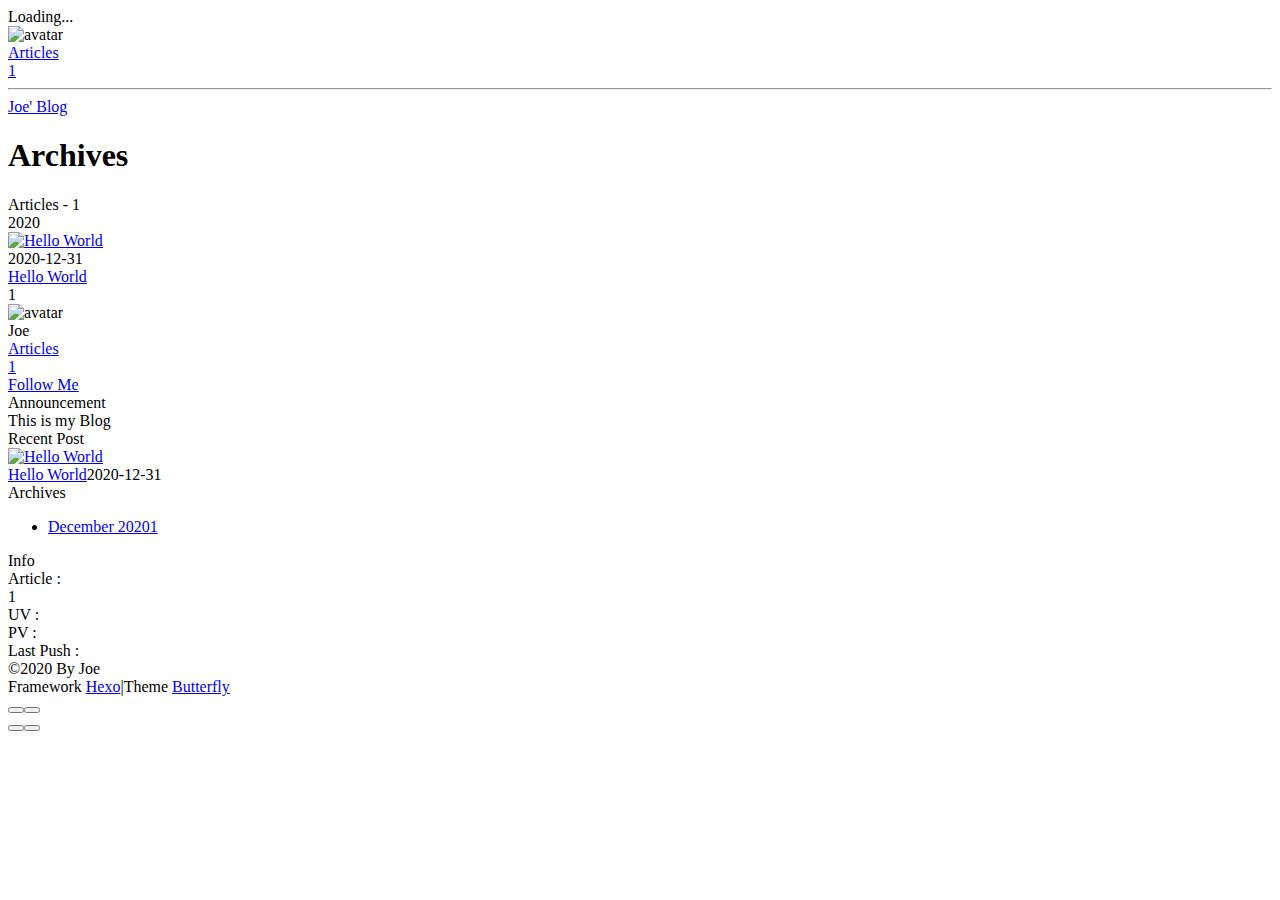
==== archives/index.html @ 87ab186c "Site updated: 2020-12-31 21:19:44" ====
<!DOCTYPE html><html lang="en" data-theme="light"><head><meta charset="UTF-8"><meta http-equiv="X-UA-Compatible" content="IE=edge"><meta name="viewport" content="width=device-width,initial-scale=1"><title>Archives | Joe' Blog</title><meta name="author" content="Joe"><meta name="copyright" content="Joe"><meta name="format-detection" content="telephone=no"><meta name="theme-color" content="#ffffff"><meta http-equiv="Cache-Control" content="no-transform"><meta http-equiv="Cache-Control" content="no-siteapp"><meta property="og:type" content="website">
<meta property="og:title" content="Joe&#39; Blog">
<meta property="og:url" content="http://example.com/archives/index.html">
<meta property="og:site_name" content="Joe&#39; Blog">
<meta property="og:locale" content="en_US">
<meta property="og:image" content="http://example.com/null">
<meta property="article:author" content="Joe">
<meta name="twitter:card" content="summary">
<meta name="twitter:image" content="http://example.com/null"><link rel="shortcut icon" href="/img/favicon.png"><link rel="canonical" href="http://example.com/archives/"><link rel="preconnect" href="//cdn.jsdelivr.net"/><link rel="preconnect" href="//busuanzi.ibruce.info"/><link rel="stylesheet" href="/css/index.css"><link rel="stylesheet" href="https://cdn.jsdelivr.net/npm/@fortawesome/fontawesome-free/css/all.min.css" media="print" onload="this.media='all'"><script>var GLOBAL_CONFIG = { 
  root: '/',
  algolia: undefined,
  localSearch: undefined,
  translate: undefined,
  noticeOutdate: undefined,
  highlight: {"plugin":"highlighjs","highlightCopy":true,"highlightLang":true},
  copy: {
    success: 'Copy successfully',
    error: 'Copy error',
    noSupport: 'The browser does not support'
  },
  relativeDate: {
    homepage: false,
    post: false
  },
  runtime: '',
  date_suffix: {
    just: 'Just',
    min: 'minutes ago',
    hour: 'hours ago',
    day: 'days ago',
    month: 'months ago'
  },
  copyright: undefined,
  lightbox: 'fancybox',
  Snackbar: undefined,
  source: {
    jQuery: 'https://cdn.jsdelivr.net/npm/jquery@latest/dist/jquery.min.js',
    justifiedGallery: {
      js: 'https://cdn.jsdelivr.net/npm/justifiedGallery/dist/js/jquery.justifiedGallery.min.js',
      css: 'https://cdn.jsdelivr.net/npm/justifiedGallery/dist/css/justifiedGallery.min.css'
    },
    fancybox: {
      js: 'https://cdn.jsdelivr.net/npm/@fancyapps/fancybox@latest/dist/jquery.fancybox.min.js',
      css: 'https://cdn.jsdelivr.net/npm/@fancyapps/fancybox@latest/dist/jquery.fancybox.min.css'
    }
  },
  isPhotoFigcaption: false,
  islazyload: false,
  isanchor: false
};

var saveToLocal = {
  set: function setWithExpiry(key, value, ttl) {
    const now = new Date()
    const expiryDay = ttl * 86400000
    const item = {
      value: value,
      expiry: now.getTime() + expiryDay,
    }
    localStorage.setItem(key, JSON.stringify(item))
  },

  get: function getWithExpiry(key) {
    const itemStr = localStorage.getItem(key)

    if (!itemStr) {
      return undefined
    }
    const item = JSON.parse(itemStr)
    const now = new Date()

    if (now.getTime() > item.expiry) {
      localStorage.removeItem(key)
      return undefined
    }
    return item.value
  }
}

// https://stackoverflow.com/questions/16839698/jquery-getscript-alternative-in-native-javascript
const getScript = url => new Promise((resolve, reject) => {
  const script = document.createElement('script')
  script.src = url
  script.async = true
  script.onerror = reject
  script.onload = script.onreadystatechange = function() {
    const loadState = this.readyState
    if (loadState && loadState !== 'loaded' && loadState !== 'complete') return
    script.onload = script.onreadystatechange = null
    resolve()
  }
  document.head.appendChild(script)
})</script><script id="config_change">var GLOBAL_CONFIG_SITE = { 
  isPost: false,
  isHome: false,
  isHighlightShrink: false,
  isToc: false,
  postUpdate: '2020-12-31 21:19:27'
}</script><noscript><style type="text/css">
  #nav {
    opacity: 1
  }
  .justified-gallery img {
    opacity: 1
  }

  #recent-posts time,
  #post-meta time {
    display: inline !important
  }
</style></noscript><script>(function () {  window.activateDarkMode = function () {
    document.documentElement.setAttribute('data-theme', 'dark')
    if (document.querySelector('meta[name="theme-color"]') !== null) {
      document.querySelector('meta[name="theme-color"]').setAttribute('content', '#0d0d0d')
    }
  }
  window.activateLightMode = function () {
    document.documentElement.setAttribute('data-theme', 'light')
   if (document.querySelector('meta[name="theme-color"]') !== null) {
      document.querySelector('meta[name="theme-color"]').setAttribute('content', '#ffffff')
    }
  }
  const autoChangeMode = 'false'
  const t = saveToLocal.get('theme')
  if (autoChangeMode === '1') {
    const isDarkMode = window.matchMedia('(prefers-color-scheme: dark)').matches
    const isLightMode = window.matchMedia('(prefers-color-scheme: light)').matches
    const isNotSpecified = window.matchMedia('(prefers-color-scheme: no-preference)').matches
    const hasNoSupport = !isDarkMode && !isLightMode && !isNotSpecified
    if (t === undefined) {
      if (isLightMode) activateLightMode()
      else if (isDarkMode) activateDarkMode()
      else if (isNotSpecified || hasNoSupport) {
        const now = new Date()
        const hour = now.getHours()
        const isNight = hour <= 6 || hour >= 18
        isNight ? activateDarkMode() : activateLightMode()
      }
      window.matchMedia('(prefers-color-scheme: dark)').addListener(function (e) {
        if (saveToLocal.get('theme') === undefined) {
          e.matches ? activateDarkMode() : activateLightMode()
        }
      })
    } else if (t === 'light') activateLightMode()
    else activateDarkMode()
  } else if (autoChangeMode === '2') {
    const now = new Date()
    const hour = now.getHours()
    const isNight = hour <= 6 || hour >= 18
    if (t === undefined) isNight ? activateDarkMode() : activateLightMode()
    else if (t === 'light') activateLightMode()
    else activateDarkMode()
  } else {
    if (t === 'dark') activateDarkMode()
    else if (t === 'light') activateLightMode()
  }const asideStatus = saveToLocal.get('aside-status')
if (asideStatus !== undefined) {
   if (asideStatus === 'hide') {
     document.documentElement.classList.add('hide-aside')
   } else {
     document.documentElement.classList.remove('hide-aside')
   }
}})()</script><meta name="generator" content="Hexo 5.3.0"></head><body><div id="loading-box"><div class="loading-left-bg"></div><div class="loading-right-bg"></div><div class="spinner-box"><div class="configure-border-1"><div class="configure-core"></div></div><div class="configure-border-2"><div class="configure-core"></div></div><div class="loading-word">Loading...</div></div></div><div id="sidebar"><div id="menu-mask"></div><div id="sidebar-menus"><div class="author-avatar"><img class="avatar-img" src="/null" onerror="onerror=null;src='/img/friend_404.gif'" alt="avatar"/></div><div class="site-data"><div class="data-item is-center"><div class="data-item-link"><a href="/archives/"><div class="headline">Articles</div><div class="length-num">1</div></a></div></div></div><hr/></div></div><div class="page" id="body-wrap"><header class="not-index-bg" id="page-header"><nav id="nav"><span id="blog_name"><a id="site-name" href="/">Joe' Blog</a></span><div id="menus"><div id="toggle-menu"><a class="site-page"><i class="fas fa-bars fa-fw"></i></a></div></div></nav><div id="page-site-info"><h1 id="site-title">Archives</h1></div></header><main class="layout" id="content-inner"><div id="archive"><div class="article-sort-title">Articles - 1</div><div class="article-sort"><div class="article-sort-item year">2020</div><div class="article-sort-item"><a class="article-sort-item-img" href="/2020/12/31/hello-world/" title="Hello World"><img src="https://cdn.jsdelivr.net/npm/butterfly-extsrc@1/img/default.jpg" alt="Hello World" onerror="this.onerror=null;this.src='/img/404.jpg'"></a><div class="article-sort-item-info"><div class="article-sort-item-time"><i class="far fa-calendar-alt"></i><time class="post-meta-date-created" datetime="2020-12-31T04:21:38.815Z" title="Created 2020-12-31 12:21:38">2020-12-31</time></div><a class="article-sort-item-title" href="/2020/12/31/hello-world/" title="Hello World">Hello World</a></div></div></div><nav id="pagination"><div class="pagination"><span class="page-number current">1</span></div></nav></div><div class="aside-content" id="aside-content"><div class="card-widget card-info"><div class="card-info-avatar is-center"><img class="avatar-img" src="/null" onerror="this.onerror=null;this.src='/img/friend_404.gif'" alt="avatar"/><div class="author-info__name">Joe</div><div class="author-info__description"></div></div><div class="card-info-data"><div class="card-info-data-item is-center"><a href="/archives/"><div class="headline">Articles</div><div class="length-num">1</div></a></div></div><a class="button--animated" id="card-info-btn" target="_blank" rel="noopener" href="https://github.com/xxxxxx"><i class="fab fa-github"></i><span>Follow Me</span></a></div><div class="card-widget card-announcement"><div class="item-headline"><i class="fas fa-bullhorn card-announcement-animation"></i><span>Announcement</span></div><div class="announcement_content">This is my Blog</div></div><div class="sticky_layout"><div class="card-widget card-recent-post"><div class="item-headline"><i class="fas fa-history"></i><span>Recent Post</span></div><div class="aside-list"><div class="aside-list-item"><a class="thumbnail" href="/2020/12/31/hello-world/" title="Hello World"><img src="https://cdn.jsdelivr.net/npm/butterfly-extsrc@1/img/default.jpg" onerror="this.onerror=null;this.src='/img/404.jpg'" alt="Hello World"/></a><div class="content"><a class="title" href="/2020/12/31/hello-world/" title="Hello World">Hello World</a><time datetime="2020-12-31T04:21:38.815Z" title="Created 2020-12-31 12:21:38">2020-12-31</time></div></div></div></div><div class="card-widget card-archives"><div class="item-headline"><i class="fas fa-archive"></i><span>Archives</span></div><ul class="card-archive-list"><li class="card-archive-list-item"><a class="card-archive-list-link" href="/archives/2020/12/"><span class="card-archive-list-date">December 2020</span><span class="card-archive-list-count">1</span></a></li></ul></div><div class="card-widget card-webinfo"><div class="item-headline"><i class="fas fa-chart-line"></i><span>Info</span></div><div class="webinfo"><div class="webinfo-item"><div class="item-name">Article :</div><div class="item-count">1</div></div><div class="webinfo-item"><div class="item-name">UV :</div><div class="item-count" id="busuanzi_value_site_uv"></div></div><div class="webinfo-item"><div class="item-name">PV :</div><div class="item-count" id="busuanzi_value_site_pv"></div></div><div class="webinfo-item"><div class="item-name">Last Push :</div><div class="item-count" id="last-push-date" data-lastPushDate="2020-12-31T13:19:27.565Z"></div></div></div></div></div></div></main><footer id="footer"><div id="footer-wrap"><div class="copyright">&copy;2020 By Joe</div><div class="framework-info"><span>Framework </span><a target="_blank" rel="noopener" href="https://hexo.io">Hexo</a><span class="footer-separator">|</span><span>Theme </span><a target="_blank" rel="noopener" href="https://github.com/jerryc127/hexo-theme-butterfly">Butterfly</a></div></div></footer></div><div id="rightside"><div id="rightside-config-hide"><button id="darkmode" type="button" title="Switch Between Light And Dark Mode"><i class="fas fa-adjust"></i></button><button id="hide-aside-btn" type="button" title="Toggle between single-column and double-column"><i class="fas fa-arrows-alt-h"></i></button></div><div id="rightside-config-show"><button id="rightside_config" type="button" title="Setting"><i class="fas fa-cog fa-spin"></i></button><button id="go-up" type="button" title="Back To Top"><i class="fas fa-arrow-up"></i></button></div></div><div><script src="/js/utils.js"></script><script src="/js/main.js"></script><script>var preloader = {
  endLoading: () => {
    document.body.style.overflow = 'auto';
    document.getElementById('loading-box').classList.add("loaded")
  },
  initLoading: () => {
    document.body.style.overflow = '';
    document.getElementById('loading-box').classList.remove("loaded")

  }
}
window.addEventListener('load',()=> {preloader.endLoading()})</script><div class="js-pjax"><script async src="//busuanzi.ibruce.info/busuanzi/2.3/busuanzi.pure.mini.js"></script></div><script src="https://cdn.jsdelivr.net/npm/butterfly-extsrc@1/dist/activate-power-mode.min.js"></script><script>POWERMODE.colorful = true;
POWERMODE.shake = true;
POWERMODE.mobile = true;
document.body.addEventListener('input', POWERMODE);
</script></div></body></html>
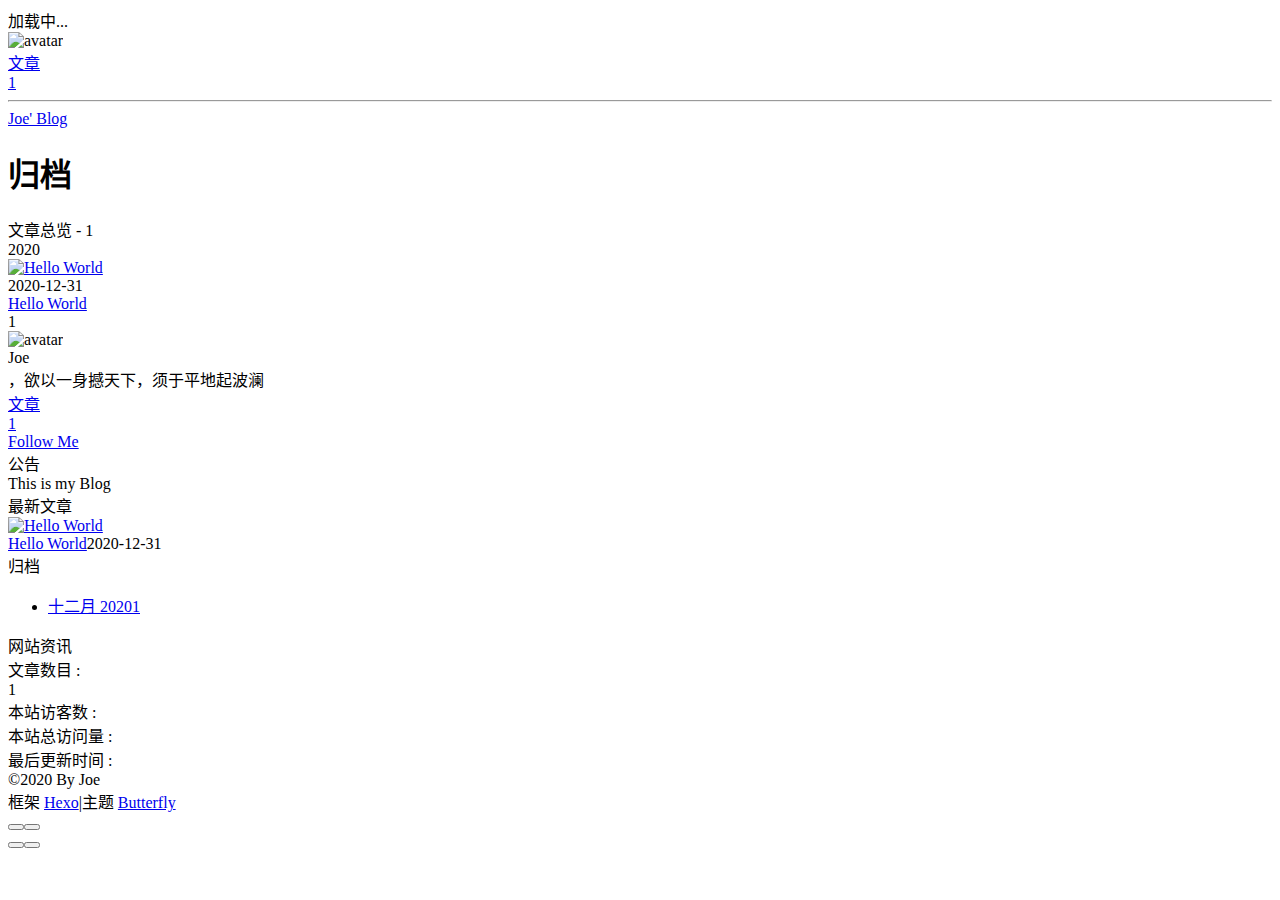
==== commit ca8303af: "Site updated: 2020-12-31 21:42:54" ====
--- a/archives/index.html
+++ b/archives/index.html
@@ -1,8 +1,10 @@
-<!DOCTYPE html><html lang="en" data-theme="light"><head><meta charset="UTF-8"><meta http-equiv="X-UA-Compatible" content="IE=edge"><meta name="viewport" content="width=device-width,initial-scale=1"><title>Archives | Joe' Blog</title><meta name="author" content="Joe"><meta name="copyright" content="Joe"><meta name="format-detection" content="telephone=no"><meta name="theme-color" content="#ffffff"><meta http-equiv="Cache-Control" content="no-transform"><meta http-equiv="Cache-Control" content="no-siteapp"><meta property="og:type" content="website">
+<!DOCTYPE html><html lang="zh-CN" data-theme="light"><head><meta charset="UTF-8"><meta http-equiv="X-UA-Compatible" content="IE=edge"><meta name="viewport" content="width=device-width,initial-scale=1"><title>归档 | Joe' Blog</title><meta name="author" content="Joe"><meta name="copyright" content="Joe"><meta name="format-detection" content="telephone=no"><meta name="theme-color" content="#ffffff"><meta http-equiv="Cache-Control" content="no-transform"><meta http-equiv="Cache-Control" content="no-siteapp"><meta name="description" content="，欲以一身撼天下，须于平地起波澜">
+<meta property="og:type" content="website">
 <meta property="og:title" content="Joe&#39; Blog">
 <meta property="og:url" content="http://example.com/archives/index.html">
 <meta property="og:site_name" content="Joe&#39; Blog">
-<meta property="og:locale" content="en_US">
+<meta property="og:description" content="，欲以一身撼天下，须于平地起波澜">
+<meta property="og:locale" content="zh_CN">
 <meta property="og:image" content="http://example.com/null">
 <meta property="article:author" content="Joe">
 <meta name="twitter:card" content="summary">
@@ -14,9 +16,9 @@
   noticeOutdate: undefined,
   highlight: {"plugin":"highlighjs","highlightCopy":true,"highlightLang":true},
   copy: {
-    success: 'Copy successfully',
-    error: 'Copy error',
-    noSupport: 'The browser does not support'
+    success: '复制成功',
+    error: '复制错误',
+    noSupport: '浏览器不支持'
   },
   relativeDate: {
     homepage: false,
@@ -24,11 +26,11 @@
   },
   runtime: '',
   date_suffix: {
-    just: 'Just',
-    min: 'minutes ago',
-    hour: 'hours ago',
-    day: 'days ago',
-    month: 'months ago'
+    just: '刚刚',
+    min: '分钟前',
+    hour: '小时前',
+    day: '天前',
+    month: '个月前'
   },
   copyright: undefined,
   lightbox: 'fancybox',
@@ -95,7 +97,7 @@
   isHome: false,
   isHighlightShrink: false,
   isToc: false,
-  postUpdate: '2020-12-31 21:19:27'
+  postUpdate: '2020-12-31 21:42:39'
 }</script><noscript><style type="text/css">
   #nav {
     opacity: 1
@@ -160,7 +162,7 @@
    } else {
      document.documentElement.classList.remove('hide-aside')
    }
-}})()</script><meta name="generator" content="Hexo 5.3.0"></head><body><div id="loading-box"><div class="loading-left-bg"></div><div class="loading-right-bg"></div><div class="spinner-box"><div class="configure-border-1"><div class="configure-core"></div></div><div class="configure-border-2"><div class="configure-core"></div></div><div class="loading-word">Loading...</div></div></div><div id="sidebar"><div id="menu-mask"></div><div id="sidebar-menus"><div class="author-avatar"><img class="avatar-img" src="/null" onerror="onerror=null;src='/img/friend_404.gif'" alt="avatar"/></div><div class="site-data"><div class="data-item is-center"><div class="data-item-link"><a href="/archives/"><div class="headline">Articles</div><div class="length-num">1</div></a></div></div></div><hr/></div></div><div class="page" id="body-wrap"><header class="not-index-bg" id="page-header"><nav id="nav"><span id="blog_name"><a id="site-name" href="/">Joe' Blog</a></span><div id="menus"><div id="toggle-menu"><a class="site-page"><i class="fas fa-bars fa-fw"></i></a></div></div></nav><div id="page-site-info"><h1 id="site-title">Archives</h1></div></header><main class="layout" id="content-inner"><div id="archive"><div class="article-sort-title">Articles - 1</div><div class="article-sort"><div class="article-sort-item year">2020</div><div class="article-sort-item"><a class="article-sort-item-img" href="/2020/12/31/hello-world/" title="Hello World"><img src="https://cdn.jsdelivr.net/npm/butterfly-extsrc@1/img/default.jpg" alt="Hello World" onerror="this.onerror=null;this.src='/img/404.jpg'"></a><div class="article-sort-item-info"><div class="article-sort-item-time"><i class="far fa-calendar-alt"></i><time class="post-meta-date-created" datetime="2020-12-31T04:21:38.815Z" title="Created 2020-12-31 12:21:38">2020-12-31</time></div><a class="article-sort-item-title" href="/2020/12/31/hello-world/" title="Hello World">Hello World</a></div></div></div><nav id="pagination"><div class="pagination"><span class="page-number current">1</span></div></nav></div><div class="aside-content" id="aside-content"><div class="card-widget card-info"><div class="card-info-avatar is-center"><img class="avatar-img" src="/null" onerror="this.onerror=null;this.src='/img/friend_404.gif'" alt="avatar"/><div class="author-info__name">Joe</div><div class="author-info__description"></div></div><div class="card-info-data"><div class="card-info-data-item is-center"><a href="/archives/"><div class="headline">Articles</div><div class="length-num">1</div></a></div></div><a class="button--animated" id="card-info-btn" target="_blank" rel="noopener" href="https://github.com/xxxxxx"><i class="fab fa-github"></i><span>Follow Me</span></a></div><div class="card-widget card-announcement"><div class="item-headline"><i class="fas fa-bullhorn card-announcement-animation"></i><span>Announcement</span></div><div class="announcement_content">This is my Blog</div></div><div class="sticky_layout"><div class="card-widget card-recent-post"><div class="item-headline"><i class="fas fa-history"></i><span>Recent Post</span></div><div class="aside-list"><div class="aside-list-item"><a class="thumbnail" href="/2020/12/31/hello-world/" title="Hello World"><img src="https://cdn.jsdelivr.net/npm/butterfly-extsrc@1/img/default.jpg" onerror="this.onerror=null;this.src='/img/404.jpg'" alt="Hello World"/></a><div class="content"><a class="title" href="/2020/12/31/hello-world/" title="Hello World">Hello World</a><time datetime="2020-12-31T04:21:38.815Z" title="Created 2020-12-31 12:21:38">2020-12-31</time></div></div></div></div><div class="card-widget card-archives"><div class="item-headline"><i class="fas fa-archive"></i><span>Archives</span></div><ul class="card-archive-list"><li class="card-archive-list-item"><a class="card-archive-list-link" href="/archives/2020/12/"><span class="card-archive-list-date">December 2020</span><span class="card-archive-list-count">1</span></a></li></ul></div><div class="card-widget card-webinfo"><div class="item-headline"><i class="fas fa-chart-line"></i><span>Info</span></div><div class="webinfo"><div class="webinfo-item"><div class="item-name">Article :</div><div class="item-count">1</div></div><div class="webinfo-item"><div class="item-name">UV :</div><div class="item-count" id="busuanzi_value_site_uv"></div></div><div class="webinfo-item"><div class="item-name">PV :</div><div class="item-count" id="busuanzi_value_site_pv"></div></div><div class="webinfo-item"><div class="item-name">Last Push :</div><div class="item-count" id="last-push-date" data-lastPushDate="2020-12-31T13:19:27.565Z"></div></div></div></div></div></div></main><footer id="footer"><div id="footer-wrap"><div class="copyright">&copy;2020 By Joe</div><div class="framework-info"><span>Framework </span><a target="_blank" rel="noopener" href="https://hexo.io">Hexo</a><span class="footer-separator">|</span><span>Theme </span><a target="_blank" rel="noopener" href="https://github.com/jerryc127/hexo-theme-butterfly">Butterfly</a></div></div></footer></div><div id="rightside"><div id="rightside-config-hide"><button id="darkmode" type="button" title="Switch Between Light And Dark Mode"><i class="fas fa-adjust"></i></button><button id="hide-aside-btn" type="button" title="Toggle between single-column and double-column"><i class="fas fa-arrows-alt-h"></i></button></div><div id="rightside-config-show"><button id="rightside_config" type="button" title="Setting"><i class="fas fa-cog fa-spin"></i></button><button id="go-up" type="button" title="Back To Top"><i class="fas fa-arrow-up"></i></button></div></div><div><script src="/js/utils.js"></script><script src="/js/main.js"></script><script>var preloader = {
+}})()</script><meta name="generator" content="Hexo 5.3.0"></head><body><div id="loading-box"><div class="loading-left-bg"></div><div class="loading-right-bg"></div><div class="spinner-box"><div class="configure-border-1"><div class="configure-core"></div></div><div class="configure-border-2"><div class="configure-core"></div></div><div class="loading-word">加载中...</div></div></div><div id="sidebar"><div id="menu-mask"></div><div id="sidebar-menus"><div class="author-avatar"><img class="avatar-img" src="/null" onerror="onerror=null;src='/img/friend_404.gif'" alt="avatar"/></div><div class="site-data"><div class="data-item is-center"><div class="data-item-link"><a href="/archives/"><div class="headline">文章</div><div class="length-num">1</div></a></div></div></div><hr/></div></div><div class="page" id="body-wrap"><header class="not-index-bg" id="page-header"><nav id="nav"><span id="blog_name"><a id="site-name" href="/">Joe' Blog</a></span><div id="menus"><div id="toggle-menu"><a class="site-page"><i class="fas fa-bars fa-fw"></i></a></div></div></nav><div id="page-site-info"><h1 id="site-title">归档</h1></div></header><main class="layout" id="content-inner"><div id="archive"><div class="article-sort-title">文章总览 - 1</div><div class="article-sort"><div class="article-sort-item year">2020</div><div class="article-sort-item"><a class="article-sort-item-img" href="/2020/12/31/hello-world/" title="Hello World"><img src="https://cdn.jsdelivr.net/npm/butterfly-extsrc@1/img/default.jpg" alt="Hello World" onerror="this.onerror=null;this.src='/img/404.jpg'"></a><div class="article-sort-item-info"><div class="article-sort-item-time"><i class="far fa-calendar-alt"></i><time class="post-meta-date-created" datetime="2020-12-31T04:21:38.815Z" title="发表于 2020-12-31 12:21:38">2020-12-31</time></div><a class="article-sort-item-title" href="/2020/12/31/hello-world/" title="Hello World">Hello World</a></div></div></div><nav id="pagination"><div class="pagination"><span class="page-number current">1</span></div></nav></div><div class="aside-content" id="aside-content"><div class="card-widget card-info"><div class="card-info-avatar is-center"><img class="avatar-img" src="/null" onerror="this.onerror=null;this.src='/img/friend_404.gif'" alt="avatar"/><div class="author-info__name">Joe</div><div class="author-info__description">，欲以一身撼天下，须于平地起波澜</div></div><div class="card-info-data"><div class="card-info-data-item is-center"><a href="/archives/"><div class="headline">文章</div><div class="length-num">1</div></a></div></div><a class="button--animated" id="card-info-btn" target="_blank" rel="noopener" href="https://github.com/xxxxxx"><i class="fab fa-github"></i><span>Follow Me</span></a></div><div class="card-widget card-announcement"><div class="item-headline"><i class="fas fa-bullhorn card-announcement-animation"></i><span>公告</span></div><div class="announcement_content">This is my Blog</div></div><div class="sticky_layout"><div class="card-widget card-recent-post"><div class="item-headline"><i class="fas fa-history"></i><span>最新文章</span></div><div class="aside-list"><div class="aside-list-item"><a class="thumbnail" href="/2020/12/31/hello-world/" title="Hello World"><img src="https://cdn.jsdelivr.net/npm/butterfly-extsrc@1/img/default.jpg" onerror="this.onerror=null;this.src='/img/404.jpg'" alt="Hello World"/></a><div class="content"><a class="title" href="/2020/12/31/hello-world/" title="Hello World">Hello World</a><time datetime="2020-12-31T04:21:38.815Z" title="发表于 2020-12-31 12:21:38">2020-12-31</time></div></div></div></div><div class="card-widget card-archives"><div class="item-headline"><i class="fas fa-archive"></i><span>归档</span></div><ul class="card-archive-list"><li class="card-archive-list-item"><a class="card-archive-list-link" href="/archives/2020/12/"><span class="card-archive-list-date">十二月 2020</span><span class="card-archive-list-count">1</span></a></li></ul></div><div class="card-widget card-webinfo"><div class="item-headline"><i class="fas fa-chart-line"></i><span>网站资讯</span></div><div class="webinfo"><div class="webinfo-item"><div class="item-name">文章数目 :</div><div class="item-count">1</div></div><div class="webinfo-item"><div class="item-name">本站访客数 :</div><div class="item-count" id="busuanzi_value_site_uv"></div></div><div class="webinfo-item"><div class="item-name">本站总访问量 :</div><div class="item-count" id="busuanzi_value_site_pv"></div></div><div class="webinfo-item"><div class="item-name">最后更新时间 :</div><div class="item-count" id="last-push-date" data-lastPushDate="2020-12-31T13:42:39.740Z"></div></div></div></div></div></div></main><footer id="footer"><div id="footer-wrap"><div class="copyright">&copy;2020 By Joe</div><div class="framework-info"><span>框架 </span><a target="_blank" rel="noopener" href="https://hexo.io">Hexo</a><span class="footer-separator">|</span><span>主题 </span><a target="_blank" rel="noopener" href="https://github.com/jerryc127/hexo-theme-butterfly">Butterfly</a></div></div></footer></div><div id="rightside"><div id="rightside-config-hide"><button id="darkmode" type="button" title="浅色和深色模式转换"><i class="fas fa-adjust"></i></button><button id="hide-aside-btn" type="button" title="单栏和双栏切换"><i class="fas fa-arrows-alt-h"></i></button></div><div id="rightside-config-show"><button id="rightside_config" type="button" title="设置"><i class="fas fa-cog fa-spin"></i></button><button id="go-up" type="button" title="回到顶部"><i class="fas fa-arrow-up"></i></button></div></div><div><script src="/js/utils.js"></script><script src="/js/main.js"></script><script>var preloader = {
   endLoading: () => {
     document.body.style.overflow = 'auto';
     document.getElementById('loading-box').classList.add("loaded")
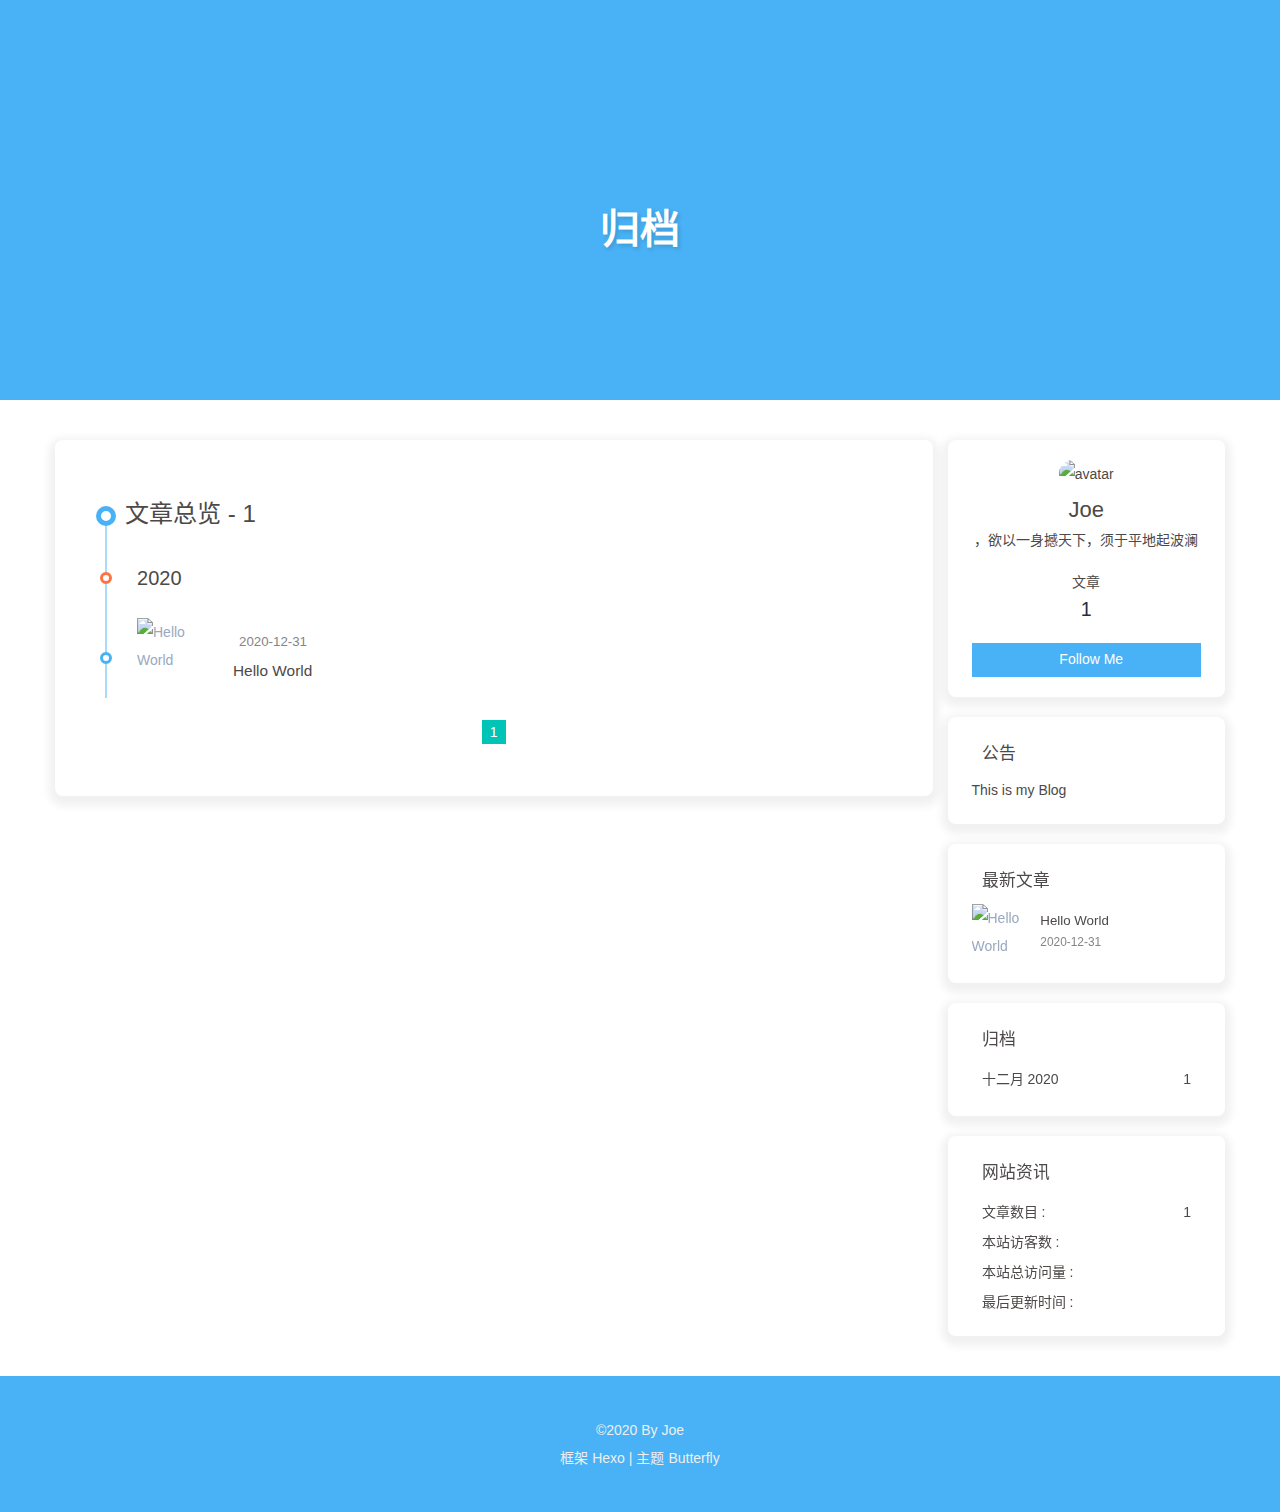
==== commit 84a99de1: "Site updated: 2020-12-31 21:48:09" ====
--- a/archives/index.html
+++ b/archives/index.html
@@ -97,7 +97,7 @@
   isHome: false,
   isHighlightShrink: false,
   isToc: false,
-  postUpdate: '2020-12-31 21:42:39'
+  postUpdate: '2020-12-31 21:47:52'
 }</script><noscript><style type="text/css">
   #nav {
     opacity: 1
@@ -162,7 +162,7 @@
    } else {
      document.documentElement.classList.remove('hide-aside')
    }
-}})()</script><meta name="generator" content="Hexo 5.3.0"></head><body><div id="loading-box"><div class="loading-left-bg"></div><div class="loading-right-bg"></div><div class="spinner-box"><div class="configure-border-1"><div class="configure-core"></div></div><div class="configure-border-2"><div class="configure-core"></div></div><div class="loading-word">加载中...</div></div></div><div id="sidebar"><div id="menu-mask"></div><div id="sidebar-menus"><div class="author-avatar"><img class="avatar-img" src="/null" onerror="onerror=null;src='/img/friend_404.gif'" alt="avatar"/></div><div class="site-data"><div class="data-item is-center"><div class="data-item-link"><a href="/archives/"><div class="headline">文章</div><div class="length-num">1</div></a></div></div></div><hr/></div></div><div class="page" id="body-wrap"><header class="not-index-bg" id="page-header"><nav id="nav"><span id="blog_name"><a id="site-name" href="/">Joe' Blog</a></span><div id="menus"><div id="toggle-menu"><a class="site-page"><i class="fas fa-bars fa-fw"></i></a></div></div></nav><div id="page-site-info"><h1 id="site-title">归档</h1></div></header><main class="layout" id="content-inner"><div id="archive"><div class="article-sort-title">文章总览 - 1</div><div class="article-sort"><div class="article-sort-item year">2020</div><div class="article-sort-item"><a class="article-sort-item-img" href="/2020/12/31/hello-world/" title="Hello World"><img src="https://cdn.jsdelivr.net/npm/butterfly-extsrc@1/img/default.jpg" alt="Hello World" onerror="this.onerror=null;this.src='/img/404.jpg'"></a><div class="article-sort-item-info"><div class="article-sort-item-time"><i class="far fa-calendar-alt"></i><time class="post-meta-date-created" datetime="2020-12-31T04:21:38.815Z" title="发表于 2020-12-31 12:21:38">2020-12-31</time></div><a class="article-sort-item-title" href="/2020/12/31/hello-world/" title="Hello World">Hello World</a></div></div></div><nav id="pagination"><div class="pagination"><span class="page-number current">1</span></div></nav></div><div class="aside-content" id="aside-content"><div class="card-widget card-info"><div class="card-info-avatar is-center"><img class="avatar-img" src="/null" onerror="this.onerror=null;this.src='/img/friend_404.gif'" alt="avatar"/><div class="author-info__name">Joe</div><div class="author-info__description">，欲以一身撼天下，须于平地起波澜</div></div><div class="card-info-data"><div class="card-info-data-item is-center"><a href="/archives/"><div class="headline">文章</div><div class="length-num">1</div></a></div></div><a class="button--animated" id="card-info-btn" target="_blank" rel="noopener" href="https://github.com/xxxxxx"><i class="fab fa-github"></i><span>Follow Me</span></a></div><div class="card-widget card-announcement"><div class="item-headline"><i class="fas fa-bullhorn card-announcement-animation"></i><span>公告</span></div><div class="announcement_content">This is my Blog</div></div><div class="sticky_layout"><div class="card-widget card-recent-post"><div class="item-headline"><i class="fas fa-history"></i><span>最新文章</span></div><div class="aside-list"><div class="aside-list-item"><a class="thumbnail" href="/2020/12/31/hello-world/" title="Hello World"><img src="https://cdn.jsdelivr.net/npm/butterfly-extsrc@1/img/default.jpg" onerror="this.onerror=null;this.src='/img/404.jpg'" alt="Hello World"/></a><div class="content"><a class="title" href="/2020/12/31/hello-world/" title="Hello World">Hello World</a><time datetime="2020-12-31T04:21:38.815Z" title="发表于 2020-12-31 12:21:38">2020-12-31</time></div></div></div></div><div class="card-widget card-archives"><div class="item-headline"><i class="fas fa-archive"></i><span>归档</span></div><ul class="card-archive-list"><li class="card-archive-list-item"><a class="card-archive-list-link" href="/archives/2020/12/"><span class="card-archive-list-date">十二月 2020</span><span class="card-archive-list-count">1</span></a></li></ul></div><div class="card-widget card-webinfo"><div class="item-headline"><i class="fas fa-chart-line"></i><span>网站资讯</span></div><div class="webinfo"><div class="webinfo-item"><div class="item-name">文章数目 :</div><div class="item-count">1</div></div><div class="webinfo-item"><div class="item-name">本站访客数 :</div><div class="item-count" id="busuanzi_value_site_uv"></div></div><div class="webinfo-item"><div class="item-name">本站总访问量 :</div><div class="item-count" id="busuanzi_value_site_pv"></div></div><div class="webinfo-item"><div class="item-name">最后更新时间 :</div><div class="item-count" id="last-push-date" data-lastPushDate="2020-12-31T13:42:39.740Z"></div></div></div></div></div></div></main><footer id="footer"><div id="footer-wrap"><div class="copyright">&copy;2020 By Joe</div><div class="framework-info"><span>框架 </span><a target="_blank" rel="noopener" href="https://hexo.io">Hexo</a><span class="footer-separator">|</span><span>主题 </span><a target="_blank" rel="noopener" href="https://github.com/jerryc127/hexo-theme-butterfly">Butterfly</a></div></div></footer></div><div id="rightside"><div id="rightside-config-hide"><button id="darkmode" type="button" title="浅色和深色模式转换"><i class="fas fa-adjust"></i></button><button id="hide-aside-btn" type="button" title="单栏和双栏切换"><i class="fas fa-arrows-alt-h"></i></button></div><div id="rightside-config-show"><button id="rightside_config" type="button" title="设置"><i class="fas fa-cog fa-spin"></i></button><button id="go-up" type="button" title="回到顶部"><i class="fas fa-arrow-up"></i></button></div></div><div><script src="/js/utils.js"></script><script src="/js/main.js"></script><script>var preloader = {
+}})()</script><meta name="generator" content="Hexo 5.3.0"></head><body><div id="loading-box"><div class="loading-left-bg"></div><div class="loading-right-bg"></div><div class="spinner-box"><div class="configure-border-1"><div class="configure-core"></div></div><div class="configure-border-2"><div class="configure-core"></div></div><div class="loading-word">加载中...</div></div></div><div id="sidebar"><div id="menu-mask"></div><div id="sidebar-menus"><div class="author-avatar"><img class="avatar-img" src="/null" onerror="onerror=null;src='/img/friend_404.gif'" alt="avatar"/></div><div class="site-data"><div class="data-item is-center"><div class="data-item-link"><a href="/archives/"><div class="headline">文章</div><div class="length-num">1</div></a></div></div></div><hr/></div></div><div class="page" id="body-wrap"><header class="not-index-bg" id="page-header"><nav id="nav"><span id="blog_name"><a id="site-name" href="/">Joe' Blog</a></span><div id="menus"><div id="toggle-menu"><a class="site-page"><i class="fas fa-bars fa-fw"></i></a></div></div></nav><div id="page-site-info"><h1 id="site-title">归档</h1></div></header><main class="layout" id="content-inner"><div id="archive"><div class="article-sort-title">文章总览 - 1</div><div class="article-sort"><div class="article-sort-item year">2020</div><div class="article-sort-item"><a class="article-sort-item-img" href="/2020/12/31/hello-world/" title="Hello World"><img src="https://cdn.jsdelivr.net/npm/butterfly-extsrc@1/img/default.jpg" alt="Hello World" onerror="this.onerror=null;this.src='/img/404.jpg'"></a><div class="article-sort-item-info"><div class="article-sort-item-time"><i class="far fa-calendar-alt"></i><time class="post-meta-date-created" datetime="2020-12-31T04:21:38.815Z" title="发表于 2020-12-31 12:21:38">2020-12-31</time></div><a class="article-sort-item-title" href="/2020/12/31/hello-world/" title="Hello World">Hello World</a></div></div></div><nav id="pagination"><div class="pagination"><span class="page-number current">1</span></div></nav></div><div class="aside-content" id="aside-content"><div class="card-widget card-info"><div class="card-info-avatar is-center"><img class="avatar-img" src="/null" onerror="this.onerror=null;this.src='/img/friend_404.gif'" alt="avatar"/><div class="author-info__name">Joe</div><div class="author-info__description">，欲以一身撼天下，须于平地起波澜</div></div><div class="card-info-data"><div class="card-info-data-item is-center"><a href="/archives/"><div class="headline">文章</div><div class="length-num">1</div></a></div></div><a class="button--animated" id="card-info-btn" target="_blank" rel="noopener" href="https://github.com/xxxxxx"><i class="fab fa-github"></i><span>Follow Me</span></a></div><div class="card-widget card-announcement"><div class="item-headline"><i class="fas fa-bullhorn card-announcement-animation"></i><span>公告</span></div><div class="announcement_content">This is my Blog</div></div><div class="sticky_layout"><div class="card-widget card-recent-post"><div class="item-headline"><i class="fas fa-history"></i><span>最新文章</span></div><div class="aside-list"><div class="aside-list-item"><a class="thumbnail" href="/2020/12/31/hello-world/" title="Hello World"><img src="https://cdn.jsdelivr.net/npm/butterfly-extsrc@1/img/default.jpg" onerror="this.onerror=null;this.src='/img/404.jpg'" alt="Hello World"/></a><div class="content"><a class="title" href="/2020/12/31/hello-world/" title="Hello World">Hello World</a><time datetime="2020-12-31T04:21:38.815Z" title="发表于 2020-12-31 12:21:38">2020-12-31</time></div></div></div></div><div class="card-widget card-archives"><div class="item-headline"><i class="fas fa-archive"></i><span>归档</span></div><ul class="card-archive-list"><li class="card-archive-list-item"><a class="card-archive-list-link" href="/archives/2020/12/"><span class="card-archive-list-date">十二月 2020</span><span class="card-archive-list-count">1</span></a></li></ul></div><div class="card-widget card-webinfo"><div class="item-headline"><i class="fas fa-chart-line"></i><span>网站资讯</span></div><div class="webinfo"><div class="webinfo-item"><div class="item-name">文章数目 :</div><div class="item-count">1</div></div><div class="webinfo-item"><div class="item-name">本站访客数 :</div><div class="item-count" id="busuanzi_value_site_uv"></div></div><div class="webinfo-item"><div class="item-name">本站总访问量 :</div><div class="item-count" id="busuanzi_value_site_pv"></div></div><div class="webinfo-item"><div class="item-name">最后更新时间 :</div><div class="item-count" id="last-push-date" data-lastPushDate="2020-12-31T13:47:52.435Z"></div></div></div></div></div></div></main><footer id="footer"><div id="footer-wrap"><div class="copyright">&copy;2020 By Joe</div><div class="framework-info"><span>框架 </span><a target="_blank" rel="noopener" href="https://hexo.io">Hexo</a><span class="footer-separator">|</span><span>主题 </span><a target="_blank" rel="noopener" href="https://github.com/jerryc127/hexo-theme-butterfly">Butterfly</a></div></div></footer></div><div id="rightside"><div id="rightside-config-hide"><button id="darkmode" type="button" title="浅色和深色模式转换"><i class="fas fa-adjust"></i></button><button id="hide-aside-btn" type="button" title="单栏和双栏切换"><i class="fas fa-arrows-alt-h"></i></button></div><div id="rightside-config-show"><button id="rightside_config" type="button" title="设置"><i class="fas fa-cog fa-spin"></i></button><button id="go-up" type="button" title="回到顶部"><i class="fas fa-arrow-up"></i></button></div></div><div><script src="/js/utils.js"></script><script src="/js/main.js"></script><script>var preloader = {
   endLoading: () => {
     document.body.style.overflow = 'auto';
     document.getElementById('loading-box').classList.add("loaded")
